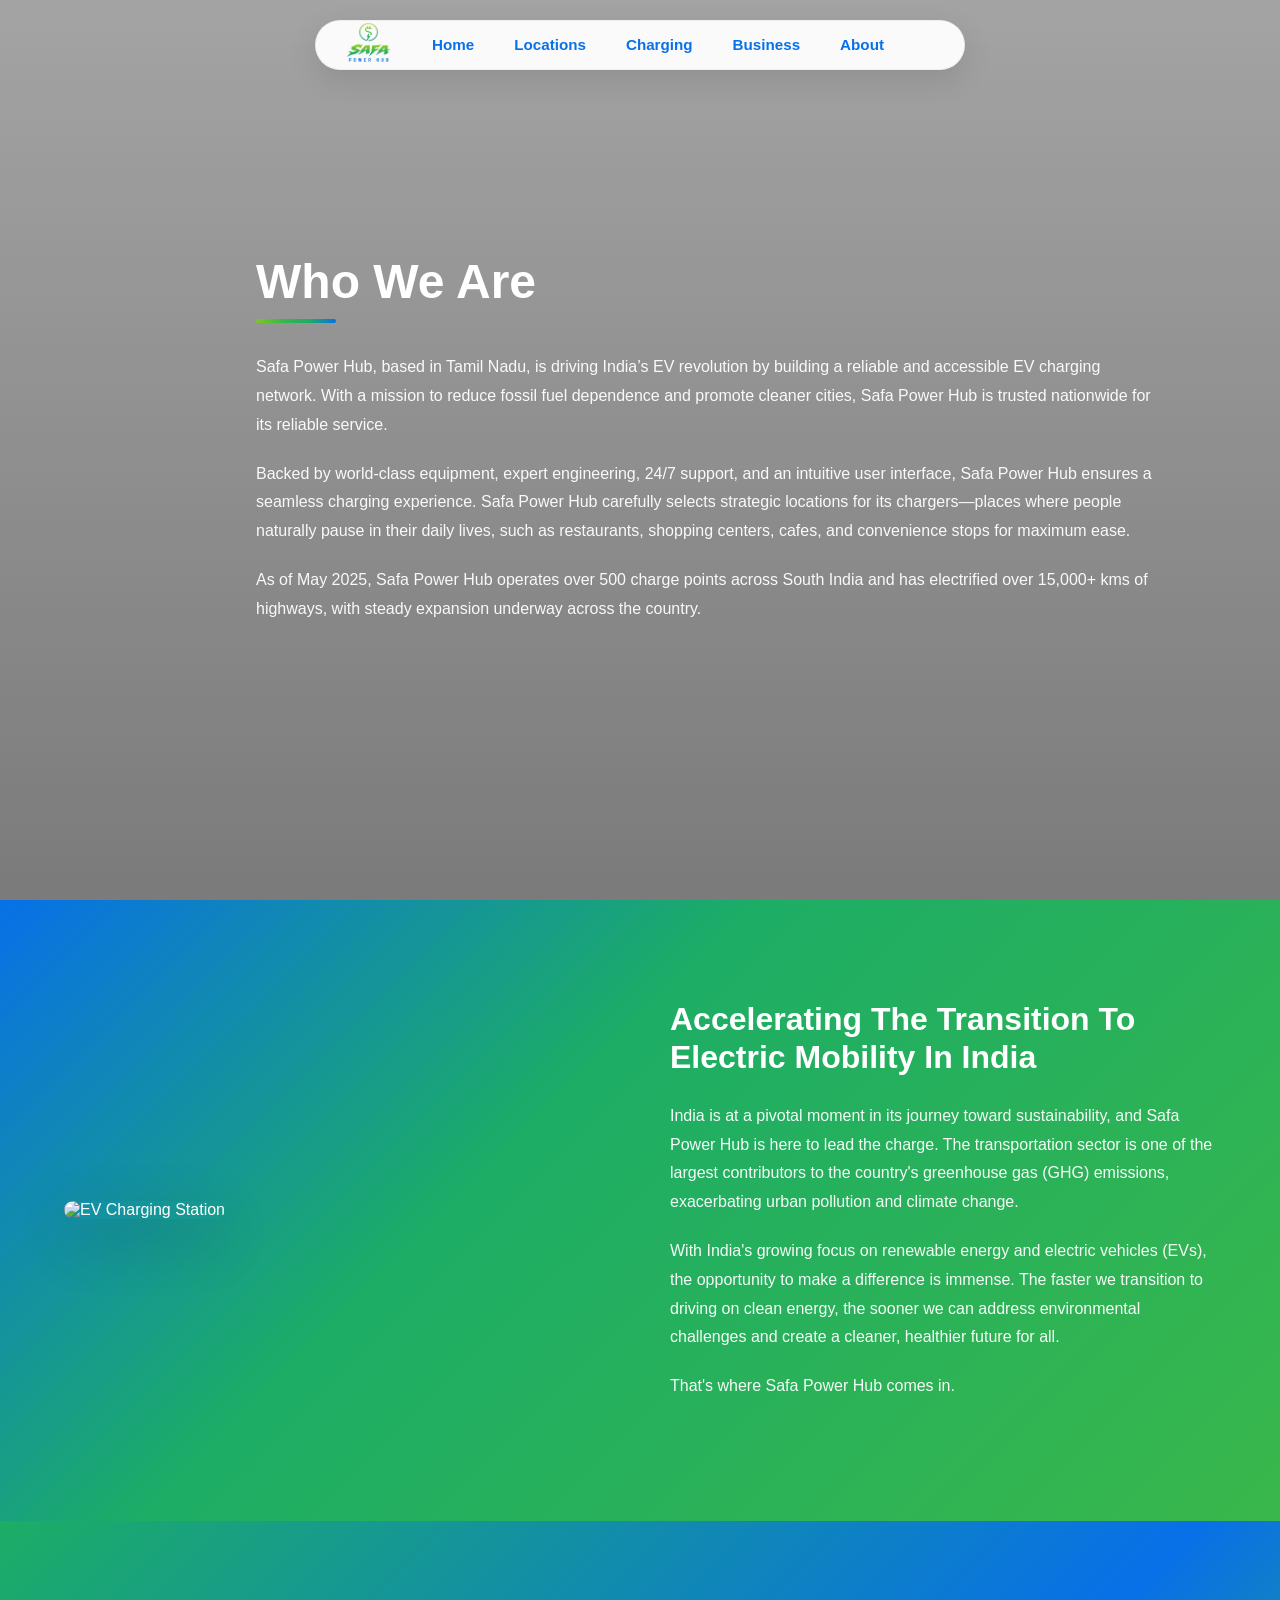
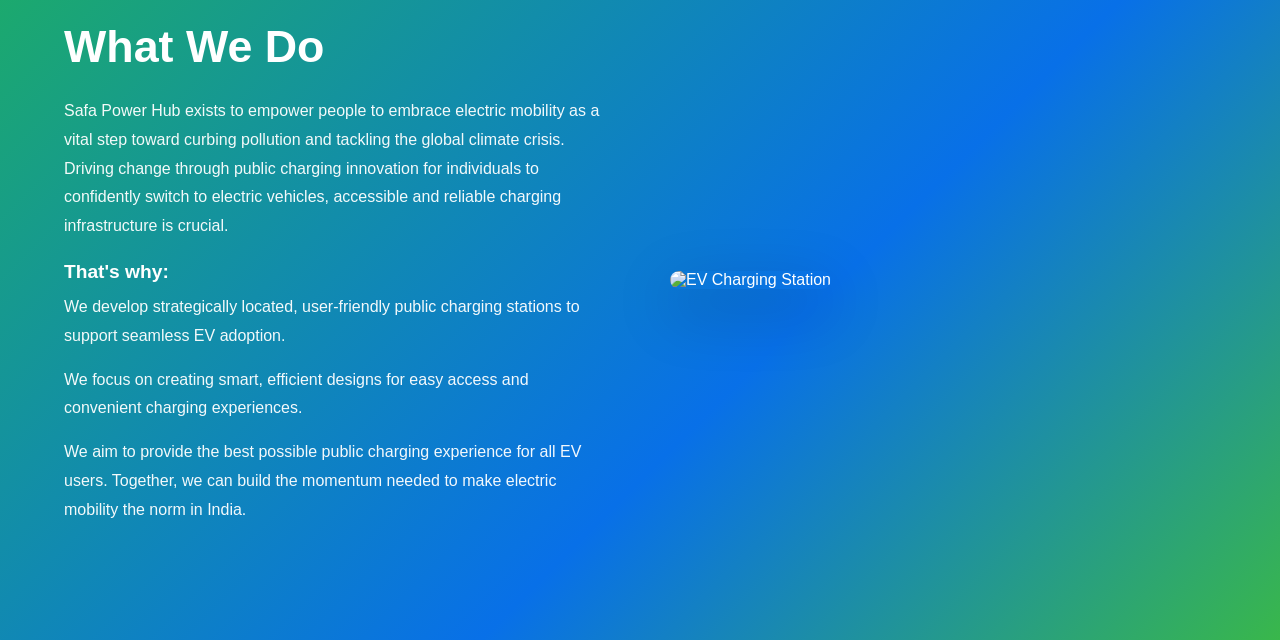
==== about.html @ 6df06331 "new" ====
<!doctype html>
<html lang="en">
  <head>
    <meta charset="UTF-8" />
    <meta name="viewport" content="width=device-width, initial-scale=1.0" />
    <title>Safa Power Hub</title>
    <link rel="icon" href="./assets/images/logo.png" />
    <link rel="stylesheet" href="./assets/css/about.css" />
  </head>
  <body>
    <!-- NAVBAR -->
    <div class="navbar-container">
      <nav class="navbar" data-aos="fade-down">
        <div class="nav-left">
          <div class="logo">
            <img src="./assets/images/logo.png" alt="Logo" />
          </div>
        </div>

        <ul class="nav-center" id="navLinks">
          <li><a href="index.html">Home</a></li>
          <li><a href="#">Locations</a></li>

          <li class="has-dropdown">
            <div class="nav-item">
              <a href="#" class="parent-link">Charging</a>
              <span class="mobile-arrow">+</span>
            </div>
            <div class="dropdown">
              <img
                src="https://images.unsplash.com/photo-1617788138017-80ad40651399"
                class="desktop-img"
              />
              <ul>
                <li><a href="#">Mobile App</a></li>
                <li><a href="#">Auto Charge</a></li>
                <li><a href="#">RFID</a></li>
                <li><a href="#">How to Charge</a></li>
              </ul>
            </div>
          </li>

          <li class="has-dropdown">
            <div class="nav-item">
              <a href="location-partner.html" class="parent-link">Business</a>
              <span class="mobile-arrow">+</span>
            </div>
            <div class="dropdown">
              <img
                src="https://images.unsplash.com/photo-1551836022-d5d88e9218df"
                class="desktop-img"
              />
              <ul>
                <li><a href="location-partner.html">Location Partner</a></li>
                <li><a href="franchise-partner.html">Franchisee</a></li>
                <li><a href="#">Add Your Charger</a></li>
                <li><a href="#">Fleet Charger</a></li>
              </ul>
            </div>
          </li>

          <li class="has-dropdown">
            <div class="nav-item">
              <a href="#" class="parent-link">About</a>
              <span class="mobile-arrow">+</span>
            </div>
            <div class="dropdown">
              <img
                src="https://images.unsplash.com/photo-1551836022-d5d88e9218df"
                class="desktop-img"
              />
              <ul>
                <li><a href="#">About Us</a></li>
                <li><a href="#">Mission</a></li>
              </ul>
            </div>
          </li>
        </ul>

        <div class="nav-right">
          <div class="menu-toggle" id="menuToggle">☰</div>
        </div>
      </nav>
    </div>

    <!-- HERO SECTION -->
    <section class="hero" data-aos="fade-up">
      <div class="hero-overlay"></div>

      <div class="hero-content who-content">
        <h1>Who We Are</h1>
        <div class="underline"></div>

        <p>
          Safa Power Hub, based in Tamil Nadu, is driving India’s EV revolution
          by building a reliable and accessible EV charging network. With a
          mission to reduce fossil fuel dependence and promote cleaner cities,
          Safa Power Hub is trusted nationwide for its reliable service.
        </p>

        <p>
          Backed by world-class equipment, expert engineering, 24/7 support, and
          an intuitive user interface, Safa Power Hub ensures a seamless
          charging experience. Safa Power Hub carefully selects strategic
          locations for its chargers—places where people naturally pause in
          their daily lives, such as restaurants, shopping centers, cafes, and
          convenience stops for maximum ease.
        </p>

        <p>
          As of May 2025, Safa Power Hub operates over 500 charge points across
          South India and has electrified over 15,000+ kms of highways, with
          steady expansion underway across the country.
        </p>
      </div>
    </section>

    <!-- TRANSITION SECTION -->
    <section class="transition-section">
      <div class="transition-container">
        <!-- Left Image -->
        <div class="transition-image">
          <img
            src="https://images.unsplash.com/photo-1593941707882-a5bba14938c7?auto=format&fit=crop&q=80&w=1200"
            alt="EV Charging Station"
          />
        </div>

        <!-- Right Content -->
        <div class="transition-content">
          <h2>
            Accelerating The Transition To <br />
            Electric Mobility In India
          </h2>

          <p>
            India is at a pivotal moment in its journey toward sustainability,
            and Safa Power Hub is here to lead the charge. The transportation
            sector is one of the largest contributors to the country's
            greenhouse gas (GHG) emissions, exacerbating urban pollution and
            climate change.
          </p>

          <p>
            With India's growing focus on renewable energy and electric vehicles
            (EVs), the opportunity to make a difference is immense. The faster
            we transition to driving on clean energy, the sooner we can address
            environmental challenges and create a cleaner, healthier future for
            all.
          </p>

          <p>That's where Safa Power Hub comes in.</p>
        </div>
      </div>
    </section>

    <!-- WHAT WE DO SECTION -->
    <section class="what-section">
      <div class="what-container">
        <!-- Left Content -->
        <div class="what-content">
          <h2>What We Do</h2>

          <p>
            Safa Power Hub exists to empower people to embrace electric mobility
            as a vital step toward curbing pollution and tackling the global
            climate crisis. Driving change through public charging innovation
            for individuals to confidently switch to electric vehicles,
            accessible and reliable charging infrastructure is crucial.
          </p>

          <h4>That's why:</h4>

          <p>
            We develop strategically located, user-friendly public charging
            stations to support seamless EV adoption.
          </p>

          <p>
            We focus on creating smart, efficient designs for easy access and
            convenient charging experiences.
          </p>

          <p>
            We aim to provide the best possible public charging experience for
            all EV users. Together, we can build the momentum needed to make
            electric mobility the norm in India.
          </p>
        </div>

        <!-- Right Image -->
        <div class="what-image">
          <img
            src="https://images.unsplash.com/photo-1593941707882-a5bba14938c7?auto=format&fit=crop&q=80&w=1200"
            alt="EV Charging Station"
          />
        </div>
      </div>
    </section>

    <script src="./assets/js/about.js"></script>
  </body>
</html>
---- assets/css/about.css ----
:root {
  --c1: #7cc91f;
  --c2: #39b74b;
  --c3: #1dad65;
  --c4: #0870e8;
  --white: #ffffff;
}

/* Reset */
* {
  margin: 0;
  padding: 0;
  box-sizing: border-box;
  font-family: Arial, sans-serif;
}

body {
  background: var(--white);
  color: var(--c4);
}

/* ----------------- NAVBAR ----------------- */
/* ----------------- PILL NAVBAR ----------------- */
.navbar-container {
  position: fixed;
  top: 20px;
  left: 0;
  width: 100%;
  display: flex;
  justify-content: center;
  z-index: 1000;
  padding: 0 20px;
}

.navbar {
  width: auto; /* Shrink to fit content */
  min-width: 650px; /* Ensures enough space for links */
  height: 50px;
  display: flex; /* Changed from grid to flex for better pill alignment */
  align-items: center;
  justify-content: space-between;
  padding: 0 35px;
  background: rgba(255, 255, 255, 0.95); /* Slight transparency */
  -webkit-backdrop-filter: blur(10px); /* Safari support */
  backdrop-filter: blur(10px); /* Glass effect */
  border-radius: 50px; /* The Pill Shape */
  box-shadow: 0 10px 30px rgba(0, 0, 0, 0.1);
  border: 1px solid rgba(0, 0, 0, 0.05);
}

.logo img {
  height: 45px; /* Scaled down for the smaller pill bar */
  width: auto;
  scale: calc(150%);
}

/* KEEPING YOUR EXACT LINK HOVER LOGIC */
.nav-center {
  list-style: none;
  display: flex;
  gap: 30px;
  margin: 0 20px;
}

.nav-center a {
  text-decoration: none;
  color: var(--c4);
  font-weight: 600;
  font-size: 0.95rem;
  transition: color 0.3s;
}

.nav-center a:hover {
  color: var(--c2); /* Your original hover color */
}

/* Adjust Dropdown position for the Pill Bar */
.dropdown {
  position: absolute;
  top: 50px; /* Adjusted slightly higher for the pill bar */
  left: 50%;
  transform: translateX(-50%) translateY(15px);
  width: 500px;
  background: var(--white);
  padding: 20px;
  border-radius: 20px;
  box-shadow: 0 15px 40px rgba(0, 0, 0, 0.12);
  display: flex;
  gap: 20px;
  opacity: 0;
  visibility: hidden;
  transition: all 0.3s ease;
}

/* MOBILE FIX FOR PILL */
@media (max-width: 992px) {
  .navbar {
    width: 100%;
    min-width: unset;
    border-radius: 15px; /* Square off slightly on mobile */
  }

  .navbar-container {
    top: 10px;
  }
}

/* NAV LINKS CENTER */
.nav-center {
  list-style: none;
  display: flex;
  gap: 40px;
  justify-content: center;
}

.nav-center li {
  position: relative;
}

.nav-center a {
  text-decoration: none;
  color: var(--c4);
  font-weight: 600;
  transition: color 0.3s;
}

.nav-center a:hover {
  color: var(--c2);
}

/* DESKTOP DROPDOWN */
.dropdown {
  position: absolute;
  top: 55px;
  left: 50%;
  transform: translateX(-50%) translateY(15px);
  width: 550px;
  background: var(--white);
  padding: 25px;
  border-radius: 12px;
  box-shadow: 0 15px 35px rgba(0, 0, 0, 0.08);
  display: flex;
  gap: 25px;
  opacity: 0;
  visibility: hidden;
  transition: all 0.3s ease;
}

.has-dropdown:hover .dropdown {
  opacity: 1;
  visibility: visible;
  transform: translateX(-50%) translateY(0);
}
.dropdown ul {
  list-style-type: none;
}
.dropdown ul li {
  padding-top: 15px;
}

.dropdown img.desktop-img {
  width: 180px;
  height: 140px;
  border-radius: 10px;
  object-fit: cover;
}

/* NAV ITEM FLEX */
.nav-item {
  display: flex;
  justify-content: space-between;
  align-items: center;
}

.mobile-arrow {
  display: none;
  font-size: 20px;
  cursor: pointer;
  font-weight: bold;
  margin-left: 5px;
}

/* MENU TOGGLE */
.menu-toggle {
  display: none;
  font-size: 26px;
  cursor: pointer;
  color: var(--c4);
}

/* ----------------- MOBILE ----------------- */
@media (max-width: 768px) {
  .navbar {
    display: flex;
    justify-content: space-between;
    padding: 0 20px;
  }

  .nav-center {
    position: absolute;
    top: 70px;
    left: 0;
    width: 100%;
    background: var(--white);
    flex-direction: column;
    gap: 20px;
    padding: 25px 20px;
    display: none;
    z-index: 99;
  }

  .nav-center.active {
    display: flex;
  }

  .mobile-arrow {
    display: block;
  }

  /* MOBILE DROPDOWN: text-only */
  .has-dropdown:hover .dropdown {
    opacity: 1;
    visibility: visible;
    transform: none;
  }

  .dropdown {
    position: relative;
    width: 100%;
    padding: 0;
    box-shadow: none;
    display: none;
    flex-direction: column;
    gap: 10px;
  }

  .dropdown.active {
    display: flex;
  }

  .dropdown img.desktop-img {
    display: none; /* hide images on mobile */
  }

  .dropdown ul {
    list-style: none;
    display: flex;
    flex-direction: column;
    gap: 10px;
    padding-left: 0;
  }

  .dropdown ul li a {
    color: var(--c4);
    font-weight: 500;
    padding: 10px 0;
    display: block;
    transition: color 0.3s;
  }

  .dropdown ul li a:hover {
    color: var(--c2);
  }

  .menu-toggle {
    display: block;
  }
}

/* ----------------- HERO SECTION ----------------- */
.hero {
  position: relative;
  width: 100%;
  height: 100vh;
  background:
    linear-gradient(rgba(0, 0, 0, 0.2), rgba(0, 0, 0, 0.4)),
    url("https://images.unsplash.com/photo-1593941707882-a5bba14938c7?auto=format&fit=crop&q=80&w=2072")
      center/cover no-repeat;
  display: flex;
  justify-content: flex-start;
  align-items: center;
  text-align: left;
  color: var(--white);
  padding-left: 20%;
}

.hero-overlay {
  position: absolute;
  top: 0;
  left: 0;
  width: 100%;
  height: 100%;
  background: rgba(0, 0, 0, 0.2);
  z-index: 1;
}

.hero-content {
  position: relative;
  z-index: 2;
  max-width: 800px;
}

.hero-content h1 {
  font-size: 2.5rem;
  font-weight: 600;
  line-height: 1.1;
  margin-bottom: 30px;
  text-transform: uppercase;
}

#hero2 {
  font-weight: lighter;
}

.hero-content .btn-primary {
  display: inline-block;
  padding: 15px 30px;
  font-size: 1rem;
  font-weight: 600;
  text-decoration: none;
  color: var(--white);
  border-radius: 8px;
  background: linear-gradient(
    90deg,
    var(--c1),
    var(--c2),
    var(--c3),
    var(--c4)
  );
  transition:
    transform 0.3s,
    background 0.3s;
}

.hero-content .btn-primary:hover {
  transform: translateY(-3px);
  background: var(--c4);
}

/* Who We Are Content Styling */

.who-content {
  max-width: 900px;
}

.who-content h1 {
  font-size: 3rem;
  font-weight: 700;
  margin-bottom: 10px;
  text-transform: capitalize;
}

.who-content .underline {
  width: 80px;
  height: 4px;
  background: linear-gradient(
    90deg,
    var(--c1),
    var(--c2),
    var(--c3),
    var(--c4)
  );
  margin-bottom: 30px;
  border-radius: 5px;
  margin-left: 0; /* FIXED */
}

.who-content p {
  font-size: 1rem;
  line-height: 1.8;
  margin-bottom: 20px;
  color: var(--white);
  opacity: 0.95;
}

/* ----------------- TABLET ----------------- */
@media (max-width: 992px) {
  .hero {
    padding-left: 10%;
  }

  .who-content h1 {
    font-size: 2.4rem;
  }

  .who-content p {
    font-size: 0.95rem;
  }
}

/* ----------------- MOBILE FIX ----------------- */
@media (max-width: 600px) {
  .hero {
    height: auto; /* FIX: prevent 100vh overflow */
    padding: 100px 20px; /* Balanced padding */
    justify-content: center; /* Center content */
    text-align: left; /* Keep text clean */
  }

  .hero-content {
    max-width: 100%;
  }

  .who-content h1 {
    font-size: 2rem;
  }

  .who-content p {
    font-size: 0.9rem;
    line-height: 1.6;
  }

  .who-content .underline {
    margin-left: 0; /* FIX underline alignment */
  }
}

/* ---------------- TRANSITION SECTION ---------------- */

.transition-section {
  padding: 100px 5%;
  background: linear-gradient(
    135deg,
    var(--c4) 0%,
    var(--c3) 40%,
    var(--c2) 100%
  );
  color: var(--white);
}

.transition-container {
  max-width: 1300px;
  margin: auto;
  display: flex;
  align-items: center;
  justify-content: space-between;
  gap: 60px;
}

/* Left Image */

.transition-image {
  flex: 1;
}

.transition-image img {
  width: 100%;
  border-radius: 25px;
  box-shadow: 0 20px 60px rgba(0, 0, 0, 0.2);
}

/* Right Content */

.transition-content {
  flex: 1;
}

.transition-content h2 {
  font-size: 2rem;
  font-weight: 700;
  line-height: 1.2;
  margin-bottom: 25px;
}

.transition-content p {
  font-size: 1rem;
  line-height: 1.8;
  margin-bottom: 20px;
  opacity: 0.95;
}
/* Tablet */
@media (max-width: 992px) {
  .transition-container {
    flex-direction: column;
    text-align: center;
  }

  .transition-content h2 {
    font-size: 1.6rem;
  }
}

/* Mobile */
@media (max-width: 600px) {
  .transition-section {
    padding: 70px 5%;
  }

  .transition-content h2 {
    font-size: 1.2rem;
  }

  .transition-content p {
    font-size: 1.2rem;
  }

  .transition-image img {
    border-radius: 18px;
  }
}

/* ---------------- WHAT WE DO SECTION ---------------- */

.what-section {
  padding: 100px 5%;
  background: linear-gradient(
    135deg,
    var(--c3) 0%,
    var(--c4) 60%,
    var(--c2) 100%
  );
  color: var(--white);
}

.what-container {
  max-width: 1300px;
  margin: auto;
  display: flex;
  align-items: center;
  justify-content: space-between;
  gap: 60px;
}

/* Left Content */

.what-content {
  flex: 1;
}

.what-content h2 {
  font-size: 2.8rem;
  font-weight: 700;
  margin-bottom: 25px;
}

.what-content h4 {
  font-size: 1.2rem;
  margin-top: 20px;
  margin-bottom: 10px;
  color: var(--white);
}

.what-content p {
  font-size: 1rem;
  line-height: 1.8;
  margin-bottom: 15px;
  opacity: 0.95;
}

/* Right Image */

.what-image {
  flex: 1;
}

.what-image img {
  width: 100%;
  border-radius: 25px;
  box-shadow: 0 20px 60px rgba(0, 0, 0, 0.25);
  transition: transform 0.4s ease;
}

.what-image img:hover {
  transform: scale(1.03);
}

/* Tablet */
@media (max-width: 992px) {
  .what-container {
    flex-direction: column;
    text-align: center;
  }

  .what-content h2 {
    font-size: 2.2rem;
  }
}

/* Mobile */
@media (max-width: 600px) {
  .what-section {
    padding: 70px 5%;
  }

  .what-content h2 {
    font-size: 1.8rem;
  }

  .what-content p {
    font-size: 0.9rem;
  }

  .what-image img {
    border-radius: 18px;
  }
}
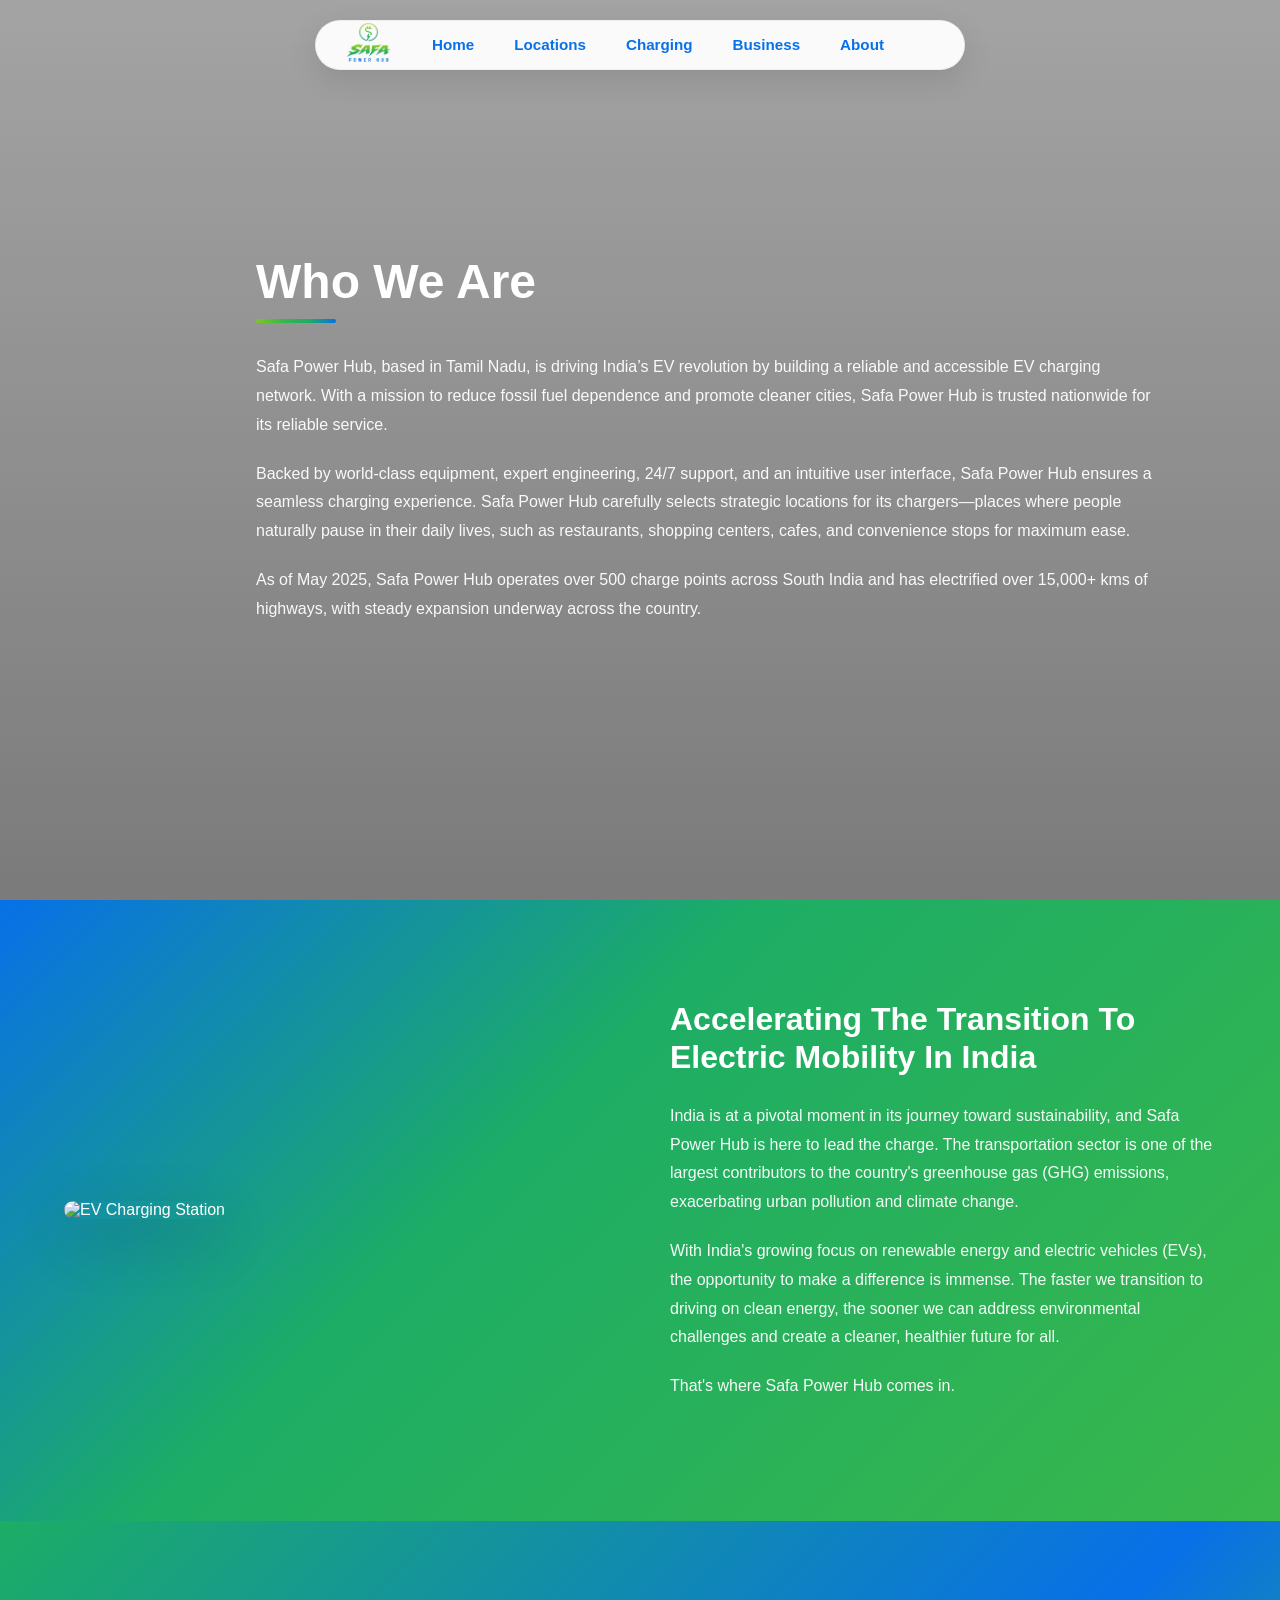
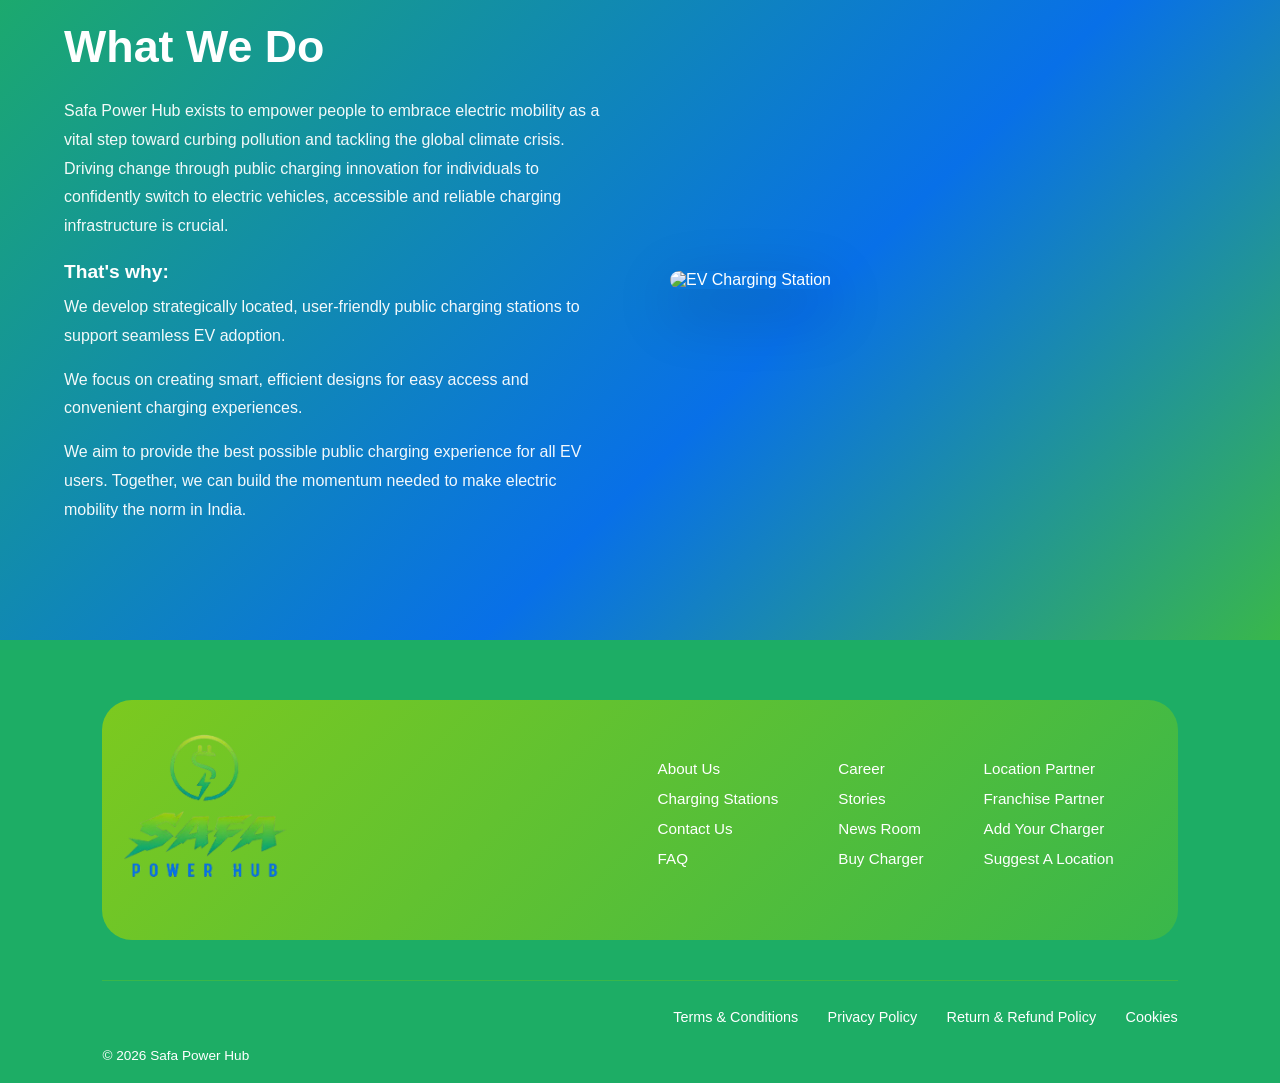
==== commit 7c68bb62: "new" ====
--- a/about.html
+++ b/about.html
@@ -61,7 +61,7 @@
 
           <li class="has-dropdown">
             <div class="nav-item">
-              <a href="#" class="parent-link">About</a>
+              <a href="about.html" class="parent-link">About</a>
               <span class="mobile-arrow">+</span>
             </div>
             <div class="dropdown">
@@ -70,8 +70,8 @@
                 class="desktop-img"
               />
               <ul>
-                <li><a href="#">About Us</a></li>
-                <li><a href="#">Mission</a></li>
+                <li><a href="about.html">About Us</a></li>
+                <li><a href="mission.html">Mission</a></li>
               </ul>
             </div>
           </li>
@@ -198,6 +198,65 @@
       </div>
     </section>
 
+    <!-- FOOTER SECTION -->
+    <footer class="footer">
+      <div class="footer-top">
+        <div class="footer-container">
+          <!-- LEFT LOGO -->
+          <div class="footer-logo">
+            <img id="footer-img" src="./assets/images/logo.png" alt="Logo" />
+          </div>
+
+          <!-- FOOTER LINKS -->
+          <div class="footer-links">
+            <ul>
+              <li><a href="#">About Us</a></li>
+              <li><a href="#">Charging Stations</a></li>
+              <li><a href="#">Contact Us</a></li>
+              <li><a href="#">FAQ</a></li>
+            </ul>
+
+            <ul>
+              <li><a href="#">Career</a></li>
+              <li><a href="#">Stories</a></li>
+              <li><a href="#">News Room</a></li>
+              <li><a href="#">Buy Charger</a></li>
+            </ul>
+
+            <ul>
+              <li><a href="#">Location Partner</a></li>
+              <li><a href="#">Franchise Partner</a></li>
+              <li><a href="#">Add Your Charger</a></li>
+              <li><a href="#">Suggest A Location</a></li>
+            </ul>
+          </div>
+        </div>
+      </div>
+
+      <!-- SOCIAL + LEGAL -->
+      <div class="footer-bottom">
+        <div class="footer-bottom-container">
+          <div class="social-icons">
+            <a href="#"><i class="fab fa-linkedin"></i></a>
+            <a href="#"><i class="fab fa-instagram"></i></a>
+            <a href="#"><i class="fab fa-youtube"></i></a>
+            <a href="#"><i class="fab fa-facebook"></i></a>
+            <a href="#"><i class="fab fa-x-twitter"></i></a>
+            <a href="#"><i class="fab fa-whatsapp"></i></a>
+          </div>
+
+          <div class="legal-links">
+            <a href="#">Terms & Conditions</a>
+            <a href="#">Privacy Policy</a>
+            <a href="#">Return & Refund Policy</a>
+            <a href="#">Cookies</a>
+          </div>
+        </div>
+
+        <div class="copyright">© 2026 Safa Power Hub</div>
+      </div>
+    </footer>
+
     <script src="./assets/js/about.js"></script>
   </body>
 </html>
--- a/assets/css/about.css
+++ b/assets/css/about.css
@@ -594,3 +594,207 @@
     border-radius: 18px;
   }
 }
+
+/* ---------------- FOOTER ---------------- */
+
+.footer {
+  background: var(--c3);
+  color: var(--white);
+  padding-top: 60px;
+}
+
+/* TOP CONTAINER */
+.footer-top {
+  background: linear-gradient(135deg, var(--c1), var(--c2));
+  border-radius: 30px;
+  margin: 0 8%;
+  padding: 60px 5%;
+}
+
+.footer-container {
+  display: flex;
+  justify-content: space-between;
+  gap: 60px;
+  flex-wrap: wrap;
+}
+
+/* LOGO */
+.footer-logo h2 {
+  font-size: 2rem;
+  font-weight: 700;
+}
+
+.footer-logo p {
+  font-size: 1rem;
+  opacity: 0.9;
+}
+
+/* LINKS */
+.footer-links {
+  display: flex;
+  gap: 60px;
+  flex-wrap: wrap;
+}
+
+.footer-links ul {
+  list-style: none;
+  padding: 0;
+}
+
+.footer-links li {
+  margin-bottom: 12px;
+}
+
+.footer-links a {
+  text-decoration: none;
+  color: var(--white);
+  font-size: 0.95rem;
+  transition: 0.3s ease;
+}
+
+.footer-links a:hover {
+  color: var(--c4);
+  transform: translateX(5px);
+}
+
+/* ---------------- BOTTOM AREA ---------------- */
+
+.footer-bottom {
+  padding: 40px 8% 20px 8%;
+}
+
+.footer-bottom-container {
+  display: flex;
+  justify-content: space-between;
+  align-items: center;
+  flex-wrap: wrap;
+  border-top: 1px solid var(--c2);
+  padding-top: 25px;
+  gap: 20px;
+}
+
+/* SOCIAL ICONS */
+.social-icons a {
+  color: var(--white);
+  margin-right: 18px;
+  font-size: 1.2rem;
+  transition: 0.3s ease;
+}
+
+.social-icons a:hover {
+  color: var(--c1);
+}
+
+/* LEGAL LINKS */
+.legal-links a {
+  margin-left: 25px;
+  text-decoration: none;
+  color: var(--white);
+  font-size: 0.9rem;
+  transition: 0.3s ease;
+}
+
+.legal-links a:hover {
+  color: var(--c4);
+}
+
+/* COPYRIGHT */
+.copyright {
+  margin-top: 20px;
+  font-size: 0.85rem;
+}
+
+/* ---------------- TABLET ---------------- */
+
+@media (max-width: 992px) {
+  .footer-container {
+    flex-direction: column;
+    gap: 40px;
+  }
+
+  .footer-links {
+    gap: 40px;
+  }
+
+  .footer-bottom-container {
+    flex-direction: column;
+    align-items: flex-start;
+  }
+
+  .legal-links a {
+    margin-left: 0;
+    margin-right: 20px;
+  }
+}
+
+/* ---------------- MOBILE FIX ---------------- */
+
+@media (max-width: 600px) {
+  .footer-top {
+    margin: 0 4%;
+    padding: 35px 6%;
+    border-radius: 18px;
+  }
+
+  .footer-container {
+    flex-direction: column;
+    align-items: center;
+    text-align: center;
+    gap: 35px;
+  }
+
+  .footer-logo {
+    display: flex;
+    justify-content: center;
+  }
+
+  .footer-links {
+    flex-direction: column;
+    gap: 20px;
+    align-items: center;
+  }
+
+  .footer-links ul {
+    text-align: center;
+  }
+
+  .footer-bottom {
+    padding: 30px 6%;
+  }
+
+  .footer-bottom-container {
+    flex-direction: column;
+    align-items: center;
+    text-align: center;
+    gap: 20px;
+  }
+
+  .social-icons {
+    display: flex;
+    justify-content: center;
+    flex-wrap: wrap;
+    gap: 15px;
+  }
+
+  .legal-links {
+    display: flex;
+    flex-wrap: wrap;
+    justify-content: center;
+    gap: 12px;
+  }
+
+  .legal-links a {
+    margin: 0;
+    font-size: 0.8rem;
+  }
+
+  .copyright {
+    text-align: center;
+    font-size: 0.8rem;
+  }
+}
+
+#footer-img {
+  height: 100px;
+  scale: calc(250%);
+}
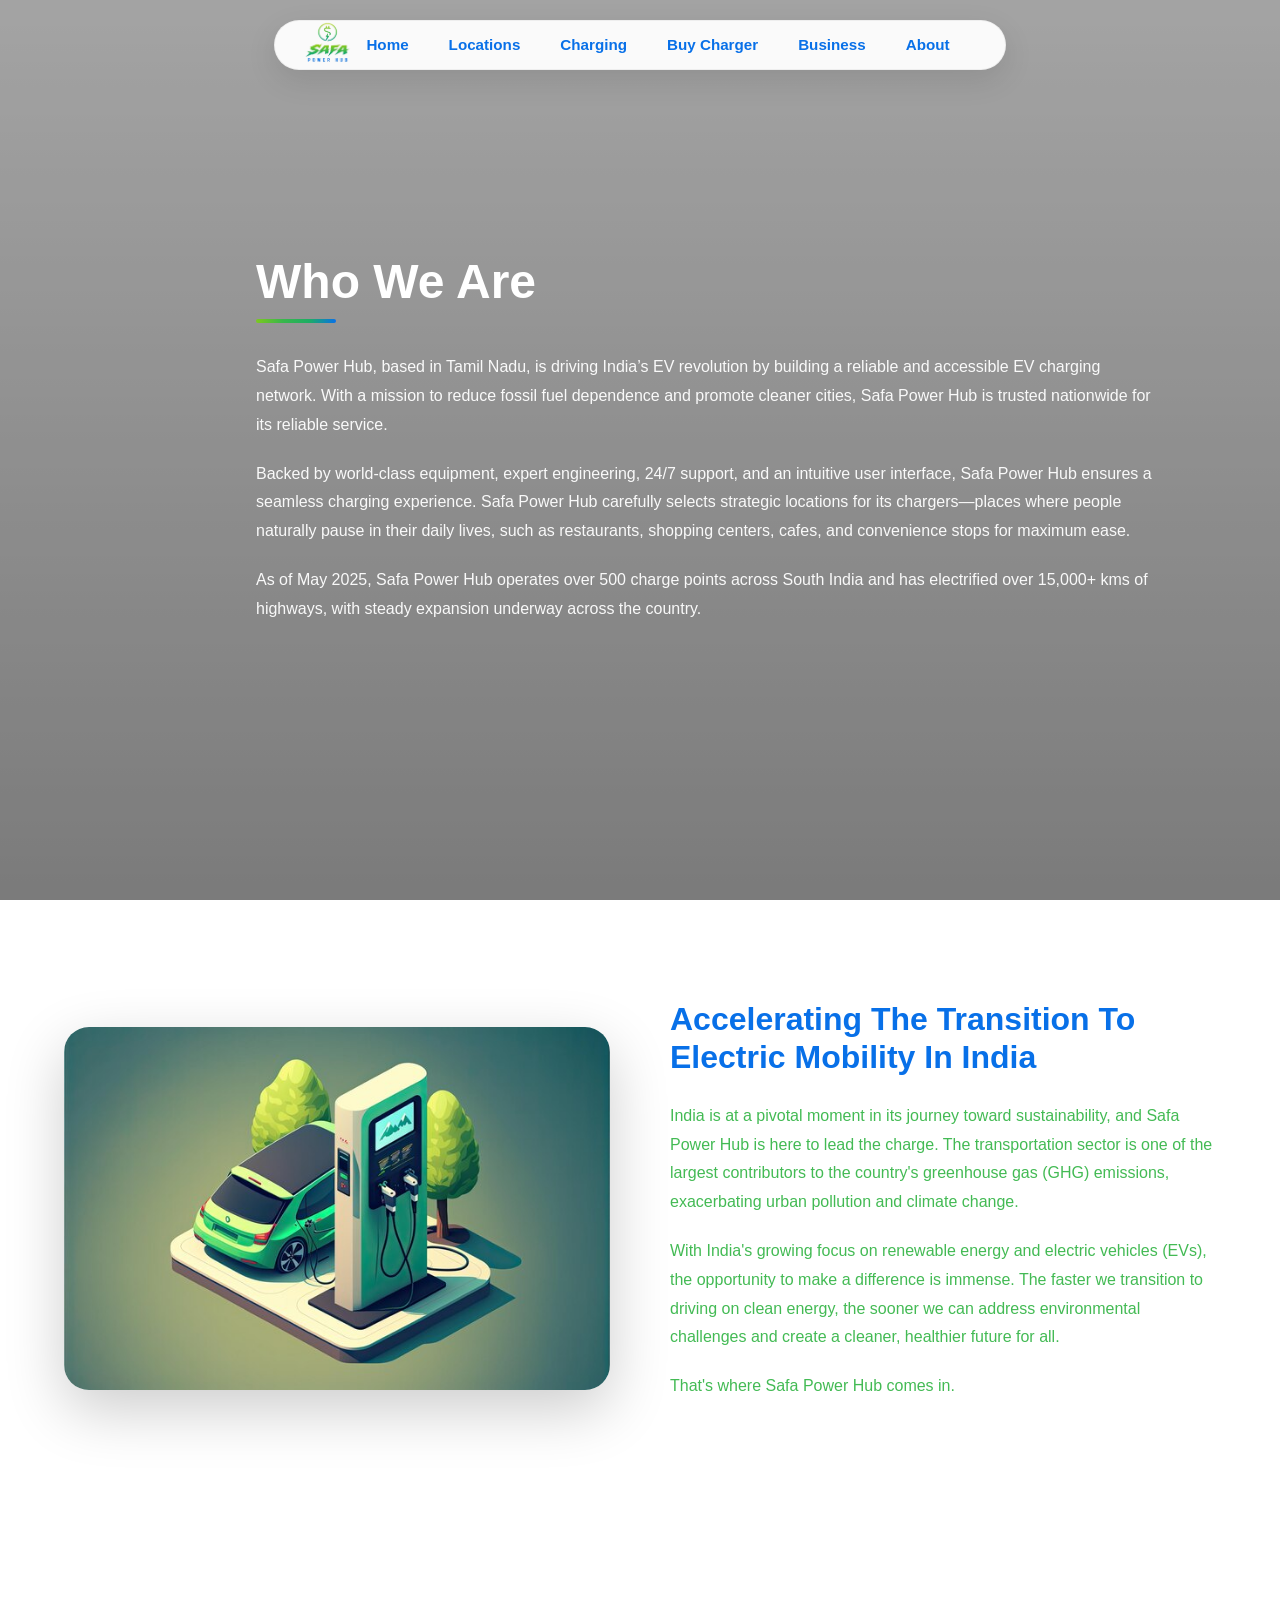
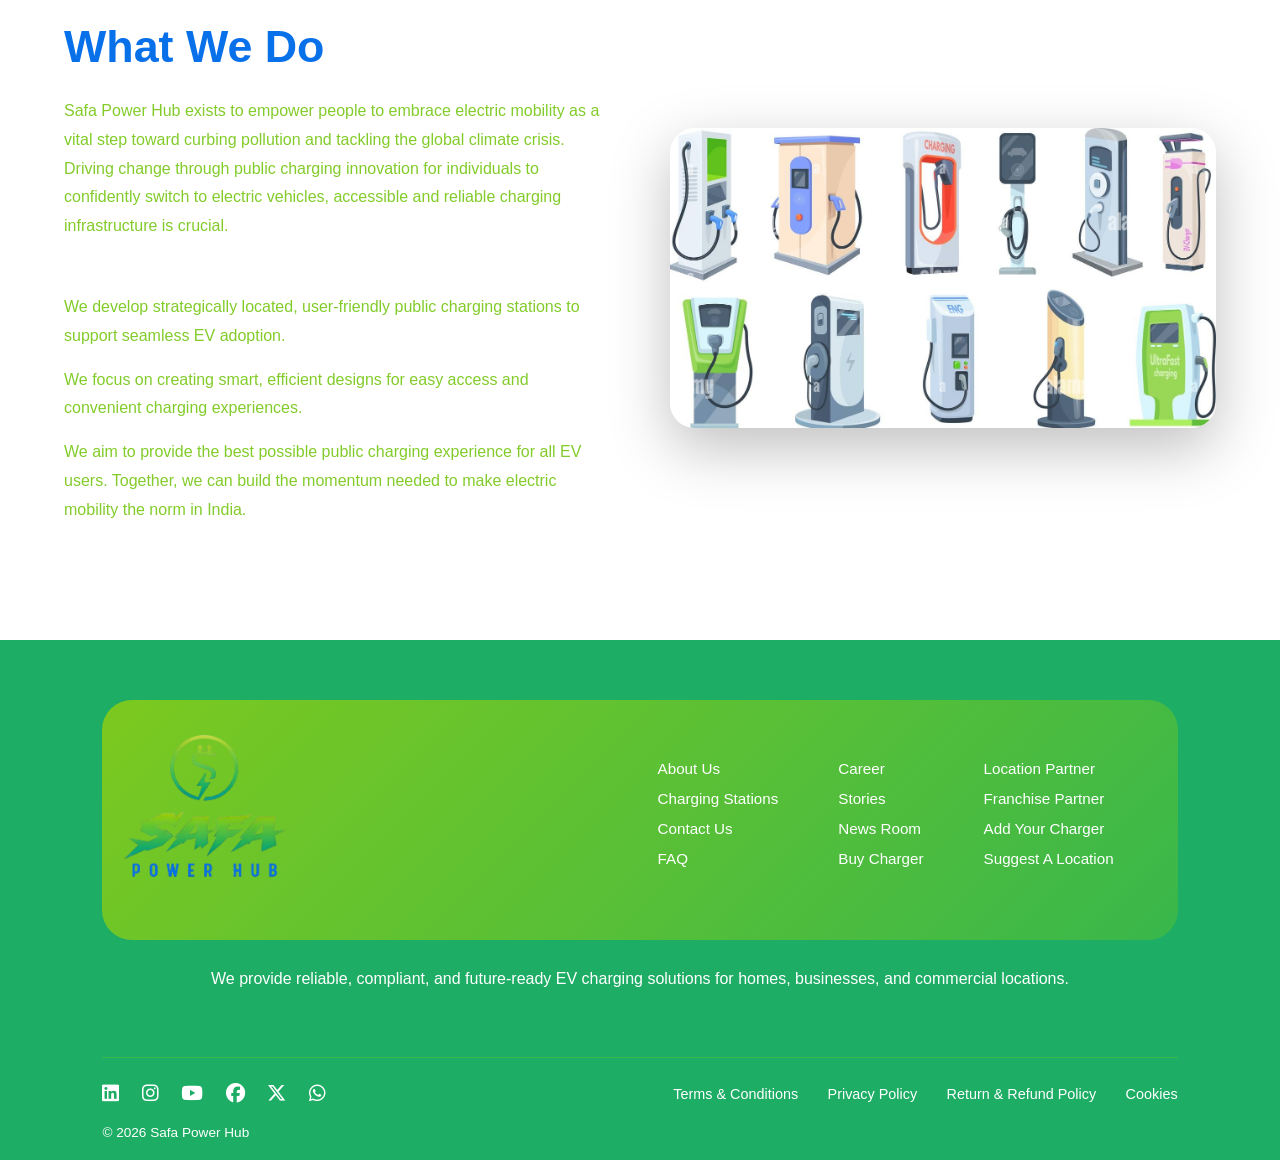
==== commit 34306afc: "new" ====
--- a/about.html
+++ b/about.html
@@ -6,6 +6,10 @@
     <title>Safa Power Hub</title>
     <link rel="icon" href="./assets/images/logo.png" />
     <link rel="stylesheet" href="./assets/css/about.css" />
+    <link
+      rel="stylesheet"
+      href="https://cdnjs.cloudflare.com/ajax/libs/font-awesome/6.5.1/css/all.min.css"
+    />
   </head>
   <body>
     <!-- NAVBAR -->
@@ -19,11 +23,11 @@
 
         <ul class="nav-center" id="navLinks">
           <li><a href="index.html">Home</a></li>
-          <li><a href="#">Locations</a></li>
+          <li><a href="locations.html">Locations</a></li>
 
           <li class="has-dropdown">
             <div class="nav-item">
-              <a href="#" class="parent-link">Charging</a>
+              <a href="mobile-app.html" class="parent-link">Charging</a>
               <span class="mobile-arrow">+</span>
             </div>
             <div class="dropdown">
@@ -32,13 +36,14 @@
                 class="desktop-img"
               />
               <ul>
-                <li><a href="#">Mobile App</a></li>
-                <li><a href="#">Auto Charge</a></li>
-                <li><a href="#">RFID</a></li>
-                <li><a href="#">How to Charge</a></li>
+                <li><a href="mobile-app.html">Mobile App</a></li>
+                <li><a href="auto-charge.html">Auto Charge</a></li>
+                <li><a href="rfid.html">RFID</a></li>
+                <li><a href="how-to-charge.html">How to Charge</a></li>
               </ul>
             </div>
           </li>
+          <li><a href="buy-charger.html">Buy Charger</a></li>
 
           <li class="has-dropdown">
             <div class="nav-item">
@@ -53,8 +58,8 @@
               <ul>
                 <li><a href="location-partner.html">Location Partner</a></li>
                 <li><a href="franchise-partner.html">Franchisee</a></li>
-                <li><a href="#">Add Your Charger</a></li>
-                <li><a href="#">Fleet Charger</a></li>
+                <li><a href="add-your-charger.html">Add Your Charger</a></li>
+                <li><a href="fleet-charger.html">Fleet Charger</a></li>
               </ul>
             </div>
           </li>
@@ -82,7 +87,6 @@
         </div>
       </nav>
     </div>
-
     <!-- HERO SECTION -->
     <section class="hero" data-aos="fade-up">
       <div class="hero-overlay"></div>
@@ -120,10 +124,7 @@
       <div class="transition-container">
         <!-- Left Image -->
         <div class="transition-image">
-          <img
-            src="https://images.unsplash.com/photo-1593941707882-a5bba14938c7?auto=format&fit=crop&q=80&w=1200"
-            alt="EV Charging Station"
-          />
+          <img src="./assets/images/ev8.jpg" alt="EV Charging Station" />
         </div>
 
         <!-- Right Content -->
@@ -190,10 +191,7 @@
 
         <!-- Right Image -->
         <div class="what-image">
-          <img
-            src="https://images.unsplash.com/photo-1593941707882-a5bba14938c7?auto=format&fit=crop&q=80&w=1200"
-            alt="EV Charging Station"
-          />
+          <img src="./assets/images/ev9.jpg" alt="EV Charging Station" />
         </div>
       </div>
     </section>
@@ -210,9 +208,9 @@
           <!-- FOOTER LINKS -->
           <div class="footer-links">
             <ul>
-              <li><a href="#">About Us</a></li>
-              <li><a href="#">Charging Stations</a></li>
-              <li><a href="#">Contact Us</a></li>
+              <li><a href="about.html">About Us</a></li>
+              <li><a href="locations.html">Charging Stations</a></li>
+              <li><a href="">Contact Us</a></li>
               <li><a href="#">FAQ</a></li>
             </ul>
 
@@ -220,17 +218,22 @@
               <li><a href="#">Career</a></li>
               <li><a href="#">Stories</a></li>
               <li><a href="#">News Room</a></li>
-              <li><a href="#">Buy Charger</a></li>
+              <li><a href="buy-charger.html">Buy Charger</a></li>
             </ul>
 
             <ul>
-              <li><a href="#">Location Partner</a></li>
-              <li><a href="#">Franchise Partner</a></li>
-              <li><a href="#">Add Your Charger</a></li>
-              <li><a href="#">Suggest A Location</a></li>
+              <li><a href="location-partner.html">Location Partner</a></li>
+              <li><a href="franchise-partner.html">Franchise Partner</a></li>
+              <li><a href="add-your-charger.html">Add Your Charger</a></li>
+              <li><a href="locations.html">Suggest A Location</a></li>
             </ul>
           </div>
         </div>
+      </div>
+      <!-- FOOTER TAGLINE -->
+      <div class="footer-tagline">
+        We provide reliable, compliant, and future-ready EV charging solutions
+        for homes, businesses, and commercial locations.
       </div>
 
       <!-- SOCIAL + LEGAL -->
--- a/assets/css/about.css
+++ b/assets/css/about.css
@@ -419,12 +419,7 @@
 
 .transition-section {
   padding: 100px 5%;
-  background: linear-gradient(
-    135deg,
-    var(--c4) 0%,
-    var(--c3) 40%,
-    var(--c2) 100%
-  );
+  background: white;
   color: var(--white);
 }
 
@@ -453,11 +448,13 @@
 
 .transition-content {
   flex: 1;
+  color: var(--c2);
 }
 
 .transition-content h2 {
   font-size: 2rem;
   font-weight: 700;
+  color: var(--c4);
   line-height: 1.2;
   margin-bottom: 25px;
 }
@@ -503,12 +500,7 @@
 
 .what-section {
   padding: 100px 5%;
-  background: linear-gradient(
-    135deg,
-    var(--c3) 0%,
-    var(--c4) 60%,
-    var(--c2) 100%
-  );
+  background: white;
   color: var(--white);
 }
 
@@ -525,12 +517,14 @@
 
 .what-content {
   flex: 1;
+  color: var(--c1);
 }
 
 .what-content h2 {
   font-size: 2.8rem;
   font-weight: 700;
   margin-bottom: 25px;
+  color: var(--c4);
 }
 
 .what-content h4 {
@@ -601,6 +595,10 @@
   background: var(--c3);
   color: var(--white);
   padding-top: 60px;
+}
+#footer-img {
+  height: 100px;
+  scale: calc(250%);
 }
 
 /* TOP CONTAINER */
@@ -736,6 +734,19 @@
     border-radius: 18px;
   }
 
+  #footer-img {
+    height: 70px !important;
+    width: auto !important;
+    transform: scale(1) !important;
+    margin: 0 auto !important;
+    display: block !important;
+  }
+
+  .footer-tagline {
+    font-size: 0.9rem;
+    padding: 20px 6%;
+  }
+
   .footer-container {
     flex-direction: column;
     align-items: center;
@@ -793,8 +804,12 @@
     font-size: 0.8rem;
   }
 }
-
-#footer-img {
-  height: 100px;
-  scale: calc(250%);
-}
+/* FOOTER TAGLINE */
+
+.footer-tagline {
+  text-align: center;
+  padding: 25px 10%;
+  font-size: 1rem;
+  line-height: 1.7;
+  color: var(--white);
+}
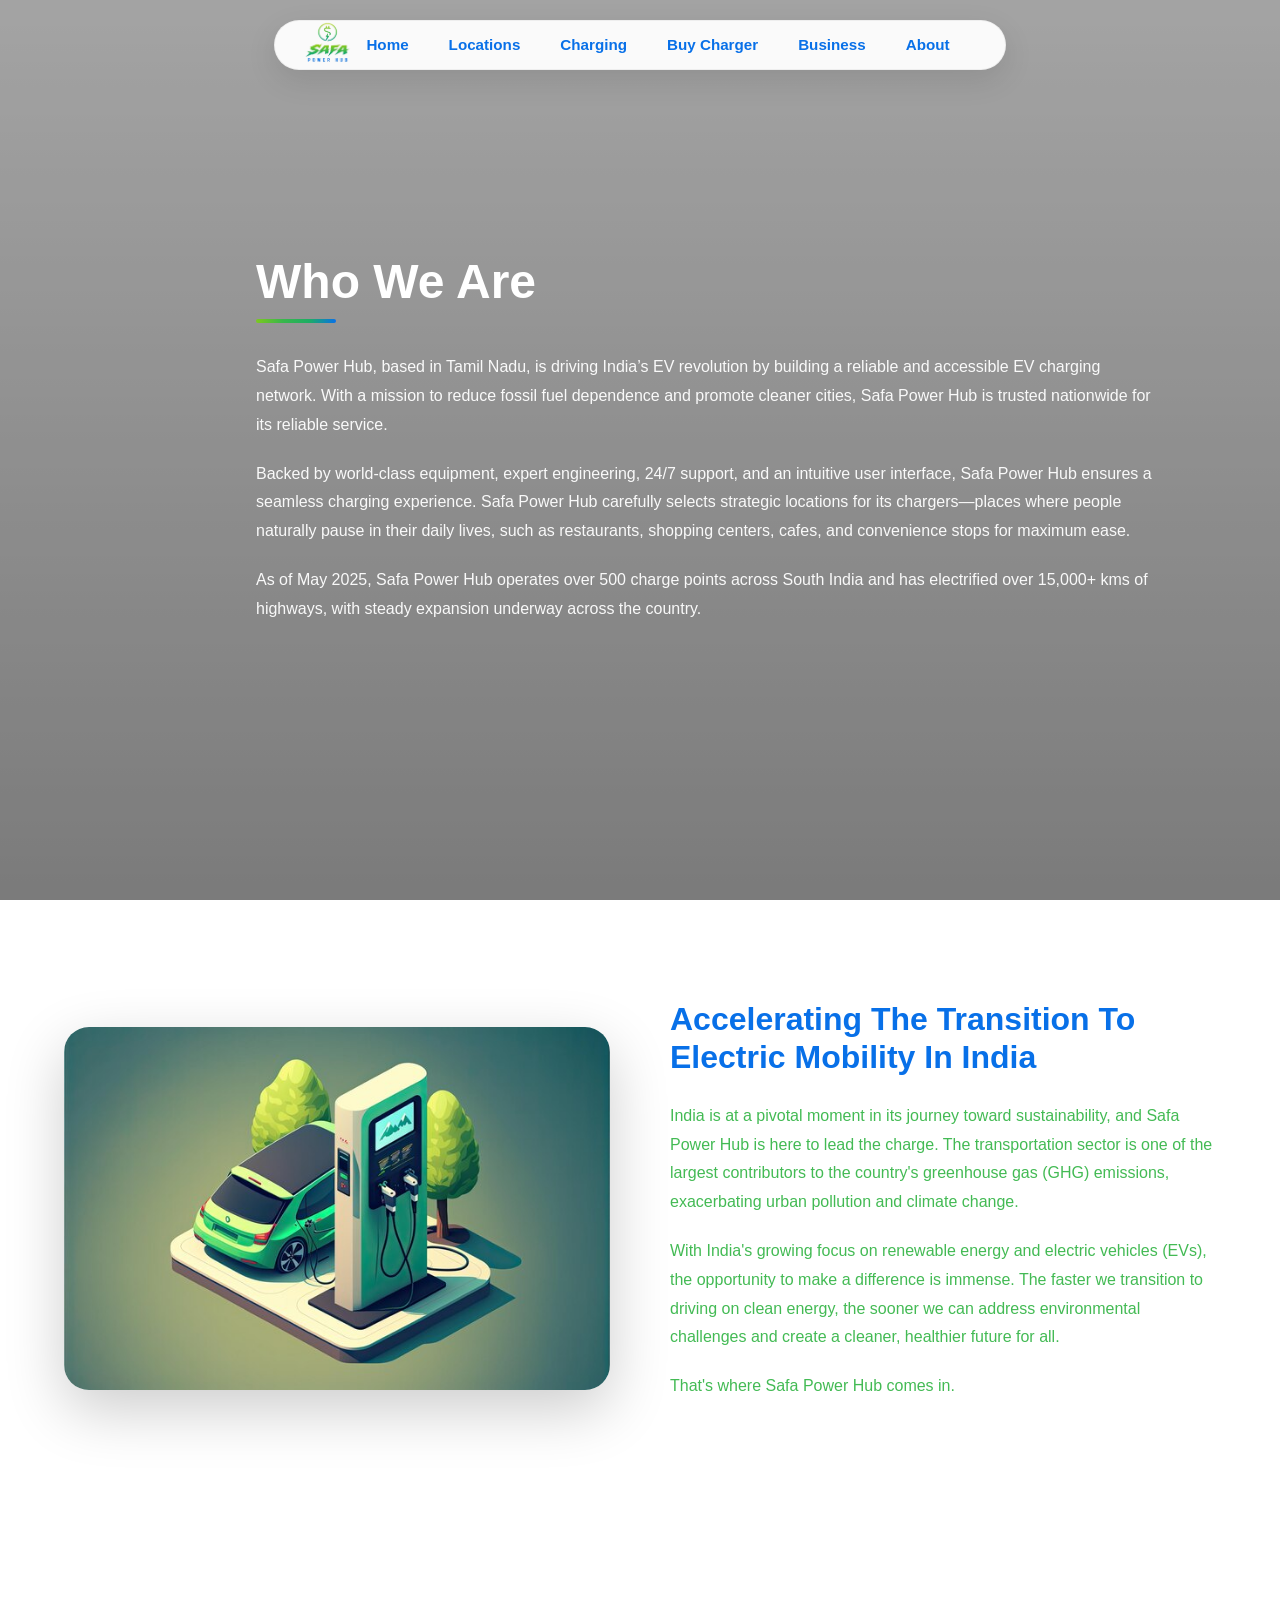
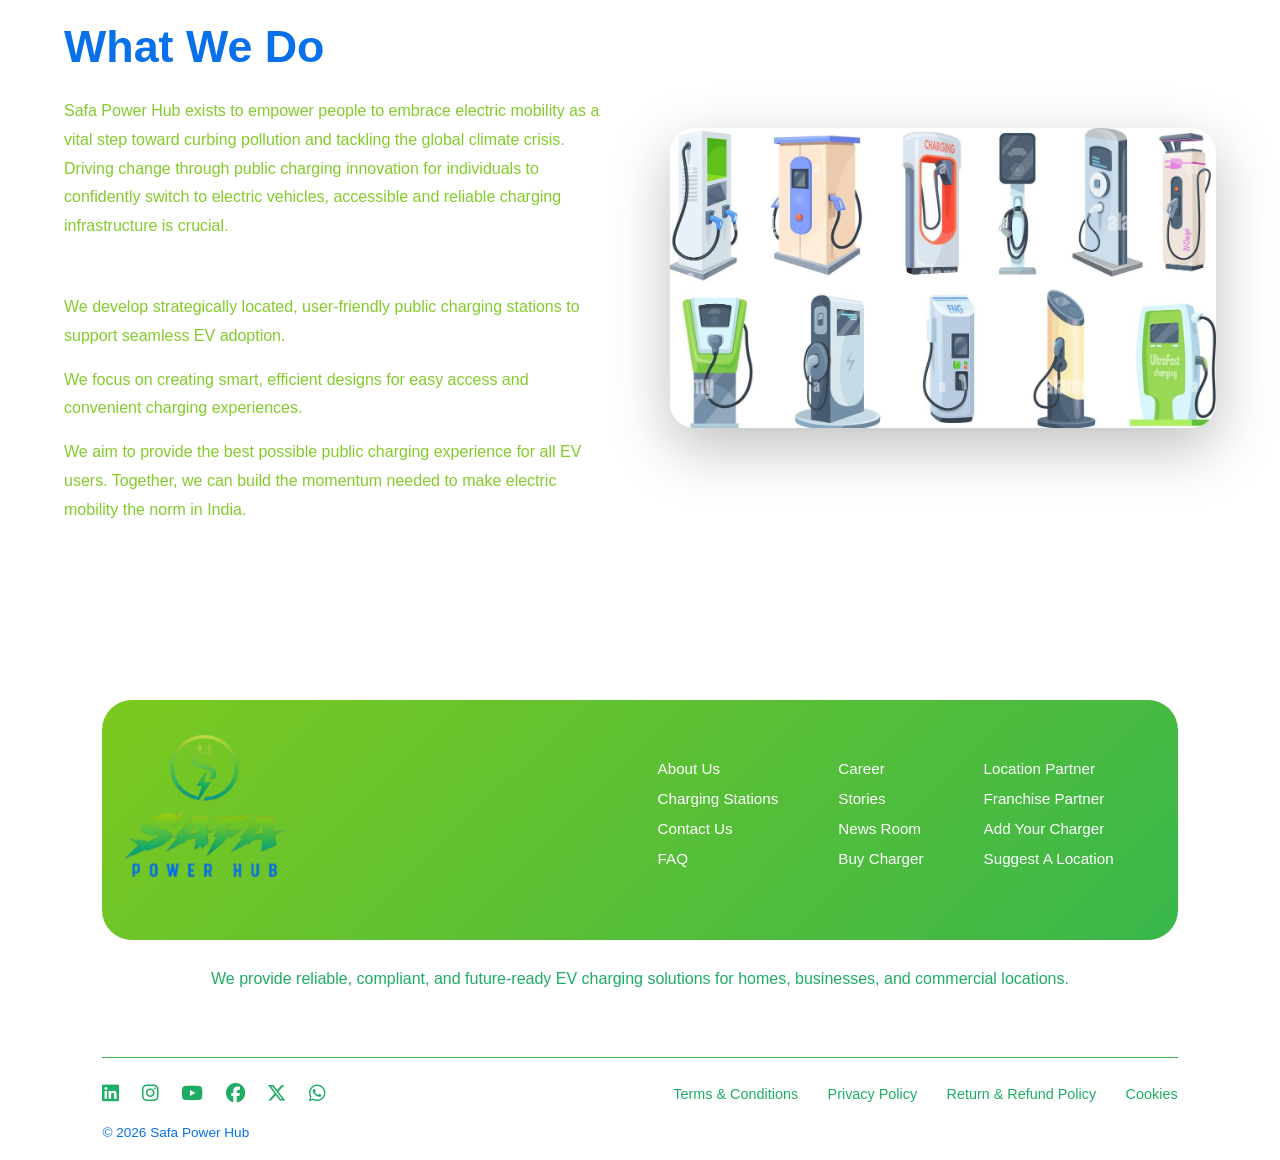
==== commit ac6408dc: "start-project" ====
--- a/about.html
+++ b/about.html
@@ -6,12 +6,17 @@
     <title>Safa Power Hub</title>
     <link rel="icon" href="./assets/images/logo.png" />
     <link rel="stylesheet" href="./assets/css/about.css" />
+
     <link
       rel="stylesheet"
       href="https://cdnjs.cloudflare.com/ajax/libs/font-awesome/6.5.1/css/all.min.css"
     />
   </head>
   <body>
+    <!-- SAFA LOADER -->
+    <div id="page-loader">
+      <img src="./assets/images/lodaer.png" alt="Loading" class="loader-logo" />
+    </div>
     <!-- NAVBAR -->
     <div class="navbar-container">
       <nav class="navbar" data-aos="fade-down">
@@ -31,10 +36,7 @@
               <span class="mobile-arrow">+</span>
             </div>
             <div class="dropdown">
-              <img
-                src="https://images.unsplash.com/photo-1617788138017-80ad40651399"
-                class="desktop-img"
-              />
+              <img src="./assets/images/ev2.png" class="desktop-img" />
               <ul>
                 <li><a href="mobile-app.html">Mobile App</a></li>
                 <li><a href="auto-charge.html">Auto Charge</a></li>
@@ -51,10 +53,7 @@
               <span class="mobile-arrow">+</span>
             </div>
             <div class="dropdown">
-              <img
-                src="https://images.unsplash.com/photo-1551836022-d5d88e9218df"
-                class="desktop-img"
-              />
+              <img src="./assets/images/ev8.jpg" class="desktop-img" />
               <ul>
                 <li><a href="location-partner.html">Location Partner</a></li>
                 <li><a href="franchise-partner.html">Franchisee</a></li>
@@ -70,10 +69,7 @@
               <span class="mobile-arrow">+</span>
             </div>
             <div class="dropdown">
-              <img
-                src="https://images.unsplash.com/photo-1551836022-d5d88e9218df"
-                class="desktop-img"
-              />
+              <img src="./assets/images/logo.png" class="desktop-img" />
               <ul>
                 <li><a href="about.html">About Us</a></li>
                 <li><a href="mission.html">Mission</a></li>
@@ -91,18 +87,22 @@
     <section class="hero" data-aos="fade-up">
       <div class="hero-overlay"></div>
 
-      <div class="hero-content who-content">
+      <div
+        class="hero-content who-content"
+        data-aos="zoom-in"
+        data-aos-delay="200"
+      >
         <h1>Who We Are</h1>
-        <div class="underline"></div>
-
-        <p>
+        <div class="underline" data-aos="fade-right" data-aos-delay="300"></div>
+
+        <p data-aos="fade-up" data-aos-delay="400">
           Safa Power Hub, based in Tamil Nadu, is driving India’s EV revolution
           by building a reliable and accessible EV charging network. With a
           mission to reduce fossil fuel dependence and promote cleaner cities,
           Safa Power Hub is trusted nationwide for its reliable service.
         </p>
 
-        <p>
+        <p data-aos="fade-up" data-aos-delay="500">
           Backed by world-class equipment, expert engineering, 24/7 support, and
           an intuitive user interface, Safa Power Hub ensures a seamless
           charging experience. Safa Power Hub carefully selects strategic
@@ -111,7 +111,7 @@
           convenience stops for maximum ease.
         </p>
 
-        <p>
+        <p data-aos="fade-up" data-aos-delay="600">
           As of May 2025, Safa Power Hub operates over 500 charge points across
           South India and has electrified over 15,000+ kms of highways, with
           steady expansion underway across the country.
@@ -120,18 +120,21 @@
     </section>
 
     <!-- TRANSITION SECTION -->
-    <section class="transition-section">
+    <section class="transition-section" data-aos="fade-up">
       <div class="transition-container">
         <!-- Left Image -->
-        <div class="transition-image">
+        <div class="transition-image" data-aos="zoom-in" data-aos-delay="200">
           <img src="./assets/images/ev8.jpg" alt="EV Charging Station" />
         </div>
 
         <!-- Right Content -->
-        <div class="transition-content">
+        <div
+          class="transition-content"
+          data-aos="fade-left"
+          data-aos-delay="400"
+        >
           <h2>
-            Accelerating The Transition To <br />
-            Electric Mobility In India
+            Accelerating The Transition To <br />Electric Mobility In India
           </h2>
 
           <p>
@@ -156,10 +159,10 @@
     </section>
 
     <!-- WHAT WE DO SECTION -->
-    <section class="what-section">
+    <section class="what-section" data-aos="fade-up">
       <div class="what-container">
         <!-- Left Content -->
-        <div class="what-content">
+        <div class="what-content" data-aos="fade-right" data-aos-delay="200">
           <h2>What We Do</h2>
 
           <p>
@@ -190,7 +193,7 @@
         </div>
 
         <!-- Right Image -->
-        <div class="what-image">
+        <div class="what-image" data-aos="zoom-in" data-aos-delay="400">
           <img src="./assets/images/ev9.jpg" alt="EV Charging Station" />
         </div>
       </div>
@@ -261,5 +264,38 @@
     </footer>
 
     <script src="./assets/js/about.js"></script>
+    <script>
+      AOS.init({
+        once: false,
+        duration: 500,
+        easing: "ease-in-out",
+      });
+    </script>
+    <script>
+      document.addEventListener("DOMContentLoaded", function () {
+        const loader = document.getElementById("page-loader");
+
+        // Hide loader when page fully loads
+        window.addEventListener("load", function () {
+          loader.classList.add("hide");
+        });
+
+        // Show loader when navigating to another internal page
+        document.querySelectorAll("a").forEach((link) => {
+          link.addEventListener("click", function (e) {
+            const href = link.getAttribute("href");
+
+            if (
+              href &&
+              !href.startsWith("#") &&
+              !href.startsWith("javascript:") &&
+              !link.hasAttribute("target")
+            ) {
+              loader.classList.remove("hide");
+            }
+          });
+        });
+      });
+    </script>
   </body>
 </html>
--- a/assets/css/about.css
+++ b/assets/css/about.css
@@ -592,8 +592,8 @@
 /* ---------------- FOOTER ---------------- */
 
 .footer {
-  background: var(--c3);
-  color: var(--white);
+  background: var(--white);
+  color: var(--c4);
   padding-top: 60px;
 }
 #footer-img {
@@ -673,21 +673,21 @@
 
 /* SOCIAL ICONS */
 .social-icons a {
-  color: var(--white);
+  color: var(--c3);
   margin-right: 18px;
   font-size: 1.2rem;
   transition: 0.3s ease;
 }
 
 .social-icons a:hover {
-  color: var(--c1);
+  color: var(--c4);
 }
 
 /* LEGAL LINKS */
 .legal-links a {
   margin-left: 25px;
   text-decoration: none;
-  color: var(--white);
+  color: var(--c3);
   font-size: 0.9rem;
   transition: 0.3s ease;
 }
@@ -708,15 +708,32 @@
   .footer-container {
     flex-direction: column;
     gap: 40px;
+    align-items: center; /* CENTER EVERYTHING */
+    text-align: center; /* CENTER TEXT */
+  }
+
+  /* FIX LOGO ALIGNMENT */
+  .footer-logo {
+    display: flex;
+    justify-content: center;
+    width: 100%;
+  }
+
+  #footer-img {
+    height: 85px;
+    width: auto;
+    transform: scale(1); /* REMOVE LARGE SCALE */
   }
 
   .footer-links {
     gap: 40px;
+    justify-content: center;
   }
 
   .footer-bottom-container {
     flex-direction: column;
-    align-items: flex-start;
+    align-items: center;
+    text-align: center;
   }
 
   .legal-links a {
@@ -811,5 +828,46 @@
   padding: 25px 10%;
   font-size: 1rem;
   line-height: 1.7;
-  color: var(--white);
-}
+  color: var(--c3);
+}
+
+/* =========================
+   SAFA PAGE LOADER
+========================= */
+
+#page-loader {
+  position: fixed;
+  inset: 0;
+  background: #ffffff;
+  display: flex;
+  justify-content: center;
+  align-items: center;
+  transition:
+    opacity 0.6s ease,
+    visibility 0.6s ease;
+}
+
+#page-loader.hide {
+  opacity: 0;
+  visibility: hidden;
+}
+
+.loader-logo {
+  width: 180px;
+  animation: pulseGlow 2s infinite ease-in-out;
+}
+
+@keyframes pulseGlow {
+  0% {
+    transform: scale(1);
+    filter: drop-shadow(0 0 5px #00ff99) drop-shadow(0 0 10px #00ff99);
+  }
+  50% {
+    transform: scale(1.1);
+    filter: drop-shadow(0 0 25px #00ffcc) drop-shadow(0 0 45px #00ffcc);
+  }
+  100% {
+    transform: scale(1);
+    filter: drop-shadow(0 0 5px #00ff99) drop-shadow(0 0 10px #00ff99);
+  }
+}
